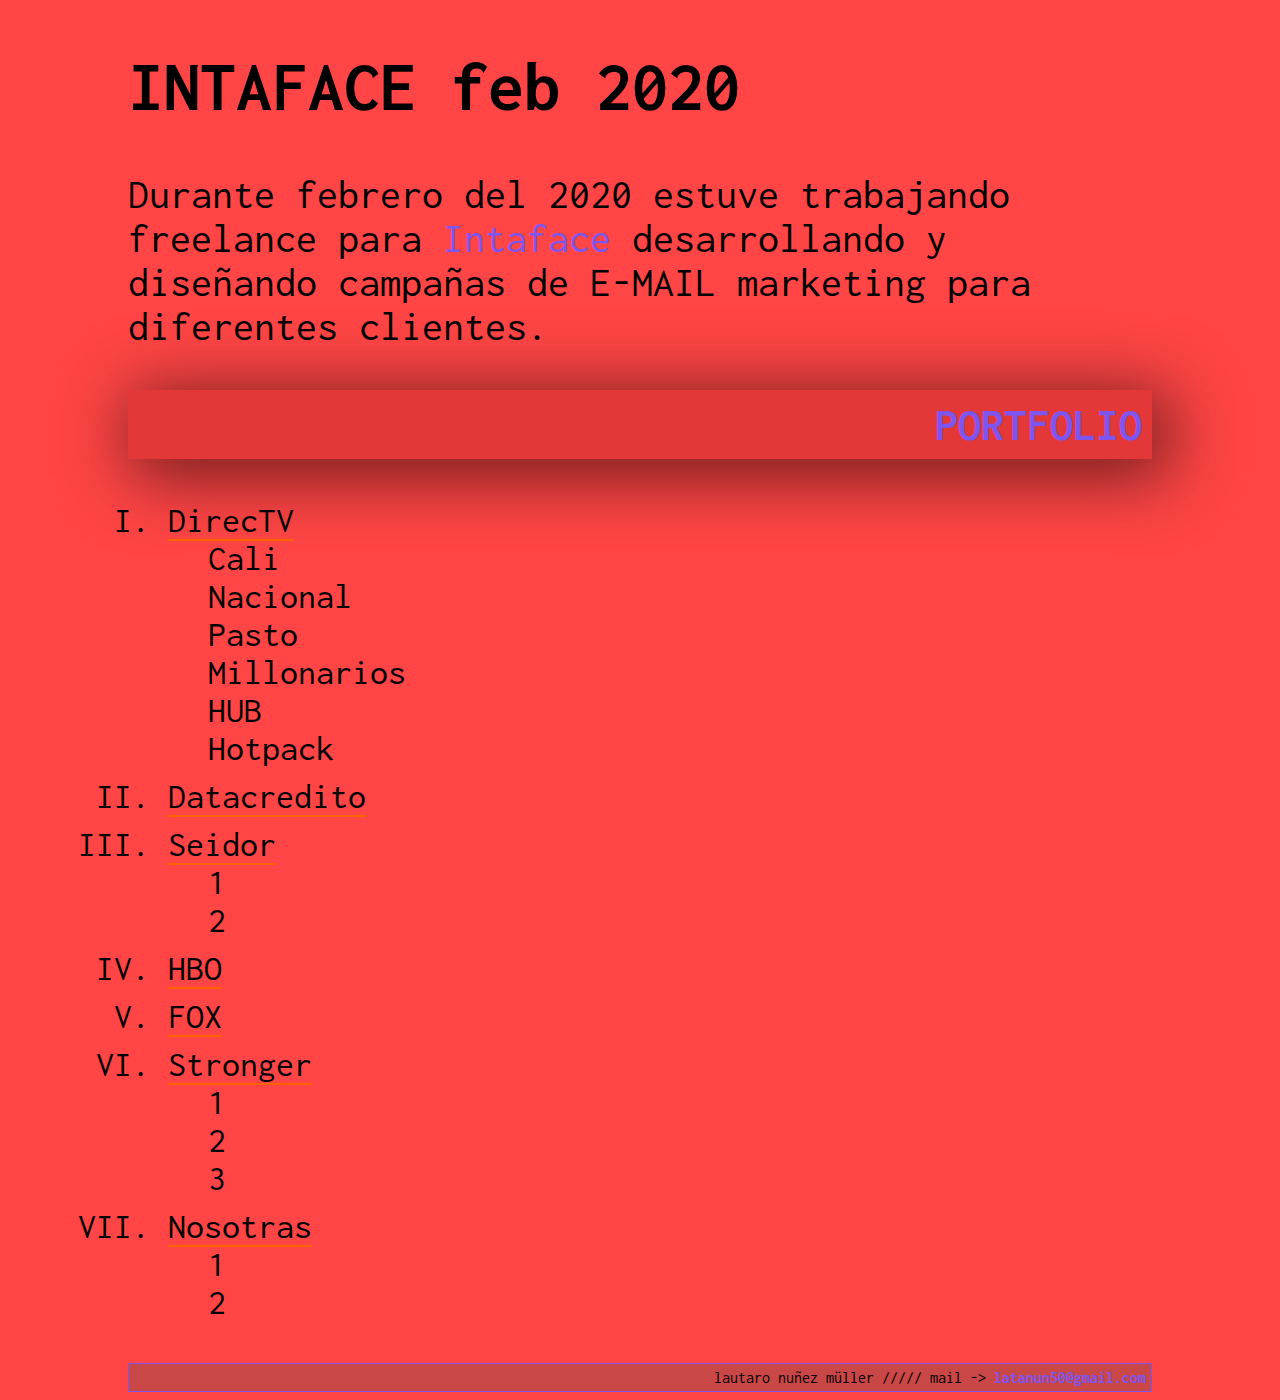
==== index.html @ 70eaff19 "INIT" ====
<!DOCTYPE html>
<html lang="es" dir="ltr">

<head>
  <meta charset="utf-8">
  <title>intaface portfolio - lnm</title>
  <link rel="stylesheet" href="styles.css">
</head>

<body>
  <h1>INTAFACE feb 2020</h1>
  <p class="descripcion">Durante febrero del 2020 estuve trabajando freelance para <a href="https://intaface.com/" class="intaface">Intaface</a> desarrollando y diseñando campañas de E-MAIL marketing para diferentes clientes.</p>
  <p class="portfolio">PORTFOLIO</p>
  <ul>
    <li class="tit-lis"><span>DirecTV</span>
      <ul class="swing-in-top-fwd">
        <li><a href="maquetas/cali/mail_directv_conmebol.html">Cali</a></li>
        <li><a href="maquetas/nacional/mail_directv_conmebol.html">Nacional</a></li>
        <li><a href="maquetas/pasto/mail_directv_conmebol.html">Pasto</a></li>
        <li><a href="maquetas/millonarios/mail_directv_conmebol.html">Millonarios</a></li>
        <li><a href="maquetas/hub/index.html">HUB</a></li>
        <li><a href="maquetas/hotpack/index.html">Hotpack</a></li>
      </ul>
    </li>
    <li class="tit-lis">
      <span><a href="maquetas/data_credito/index.html">Datacredito</a></span>
    </li>
    <li class="tit-lis"><span>Seidor</span>
      <ul class="swing-in-top-fwd">
        <li><a href="maquetas/seidor2/index.html">1</a></li>
        <li><a href="maquetas/agrobit/index.html">2</a></li>
      </ul>
    </li>
    <li class="tit-lis"><span><a href="maquetas/hbo04/index.html">HBO</a></span></li>
    <li class="tit-lis"><span><a href="maquetas/fox04/index.html">FOX</a></span></li>
    <li class="tit-lis"><span>Stronger</span>
      <ul class="swing-in-top-fwd">
        <li><a href="maquetas/stronger/index.html">1</a></li>
        <li><a href="maquetas/stronger2/index.html">2</a></li>
        <li><a href="maquetas/stronger3/index.html">3</a></li>
      </ul>
    </li>

    <li class="tit-lis"><span>Nosotras</span>
      <ul class="swing-in-top-fwd">
        <li><a href="maquetas/nosotras2/index.html">1</a></li>
        <li><a href="maquetas/news_nosotras_colombia/index.html">2</a></li>
      </ul>
    </li>
  </ul>
  <footer>lautaro nuñez müller ///// mail -> <a href="mailto:latanun50@gmail.com">latanun50@gmail.com</footer>


    <script src="script.js"></script>
</body>
</html>
---- styles.css ----
@import url('https://fonts.googleapis.com/css?family=Inconsolata:400,700&display=swap');

*{
  font-family: "Inconsolata", monospace;
}

body{
  background-color: rgb(255, 69, 69);
  margin: 8px 10%;
}

h1{
  font-size: 72px;
}

.descripcion{
  font-size: 42px;
}

.portfolio{
  font-size: 46px;
  font-weight: bolder;
  color: rgb(125, 85, 240);
  margin: 0;
  padding: 10px;
  background-color: rgba(120, 0, 0, 0.2);
  box-shadow: 10px 10px 69px 7px rgba(0,0,0,0.58);
  text-align: right;
}
ul{
  list-style-type: none;
  font-size: 42px;
}
a{
  text-decoration: none;
  color: black;
}
a:hover{
  text-decoration: overline;
  color: rgb(255, 99, 0);
}
li{
  font-size: 36px;
}
.tit-lis{
  list-style-type: upper-roman;
  margin-top: 10px;

}
.container{
  display: flex;
}
.tit-lis span{
  border-bottom: 2px rgb(255, 99, 0) solid;
}
footer{
  text-align: right;
  position: relative;
  background-color: rgba(77, 77, 77, 0.3);
  padding: 5px;
  border: 1px rgb(125, 85, 240) solid;
  border-radius: 1px;
}
footer > a {
  color: rgb(125, 85, 240);
  font-weight: bold;
}
.intaface{
  color: rgb(125, 85, 240);
}

/* ANIMATION */

/* ----------------------------------------------
 * Generated by Animista on 2020-2-18 0:9:38
 * Licensed under FreeBSD License.
 * See http://animista.net/license for more info.
 * w: http://animista.net, t: @cssanimista
 * ---------------------------------------------- */

/**
 * ----------------------------------------
 * animation swing-in-top-fwd
 * ----------------------------------------
 */

 .swing-in-top-fwd {
	-webkit-animation: swing-in-top-fwd 1s cubic-bezier(0.175, 0.885, 0.320, 1.275) both;
	        animation: swing-in-top-fwd 1s cubic-bezier(0.175, 0.885, 0.320, 1.275) both;
}
@-webkit-keyframes swing-in-top-fwd {
  0% {
    -webkit-transform: rotateX(-100deg);
            transform: rotateX(-100deg);
    -webkit-transform-origin: top;
            transform-origin: top;
    opacity: 0;
  }
  100% {
    -webkit-transform: rotateX(0deg);
            transform: rotateX(0deg);
    -webkit-transform-origin: top;
            transform-origin: top;
    opacity: 1;
  }
}
@keyframes swing-in-top-fwd {
  0% {
    -webkit-transform: rotateX(-100deg);
            transform: rotateX(-100deg);
    -webkit-transform-origin: top;
            transform-origin: top;
    opacity: 0;
  }
  100% {
    -webkit-transform: rotateX(0deg);
            transform: rotateX(0deg);
    -webkit-transform-origin: top;
            transform-origin: top;
    opacity: 1;
  }
}
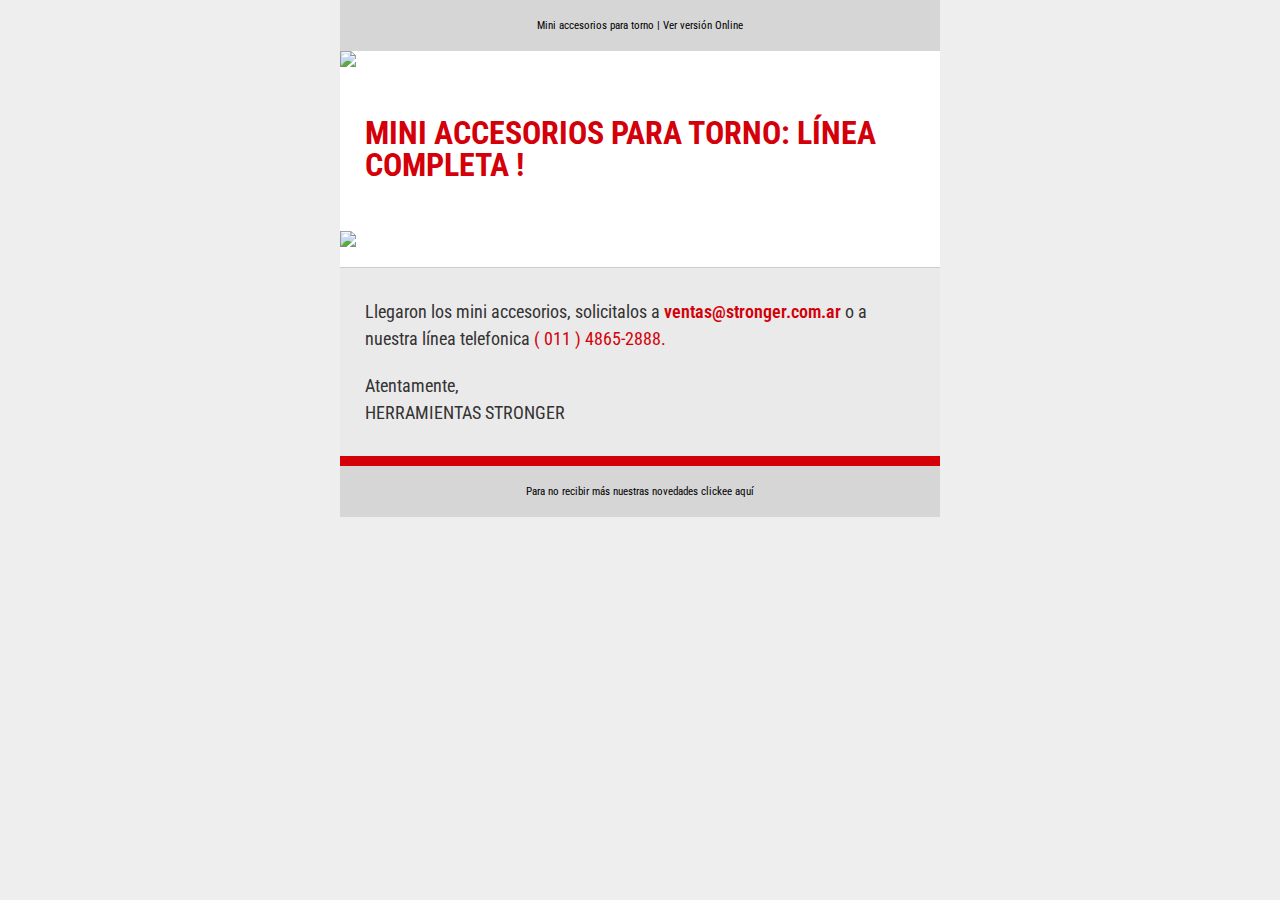
==== commit e8dae7c9: "Add files via upload" ====
--- a/index.html
+++ b/index.html
@@ -1,56 +1,443 @@
-<!DOCTYPE html>
-<html lang="es" dir="ltr">
-
-<head>
-  <meta charset="utf-8">
-  <title>intaface portfolio - lnm</title>
-  <link rel="stylesheet" href="styles.css">
-</head>
-
-<body>
-  <h1>INTAFACE feb 2020</h1>
-  <p class="descripcion">Durante febrero del 2020 estuve trabajando freelance para <a href="https://intaface.com/" class="intaface">Intaface</a> desarrollando y diseñando campañas de E-MAIL marketing para diferentes clientes.</p>
-  <p class="portfolio">PORTFOLIO</p>
-  <ul>
-    <li class="tit-lis"><span>DirecTV</span>
-      <ul class="swing-in-top-fwd">
-        <li><a href="maquetas/cali/mail_directv_conmebol.html">Cali</a></li>
-        <li><a href="maquetas/nacional/mail_directv_conmebol.html">Nacional</a></li>
-        <li><a href="maquetas/pasto/mail_directv_conmebol.html">Pasto</a></li>
-        <li><a href="maquetas/millonarios/mail_directv_conmebol.html">Millonarios</a></li>
-        <li><a href="maquetas/hub/index.html">HUB</a></li>
-        <li><a href="maquetas/hotpack/index.html">Hotpack</a></li>
-      </ul>
-    </li>
-    <li class="tit-lis">
-      <span><a href="maquetas/data_credito/index.html">Datacredito</a></span>
-    </li>
-    <li class="tit-lis"><span>Seidor</span>
-      <ul class="swing-in-top-fwd">
-        <li><a href="maquetas/seidor2/index.html">1</a></li>
-        <li><a href="maquetas/agrobit/index.html">2</a></li>
-      </ul>
-    </li>
-    <li class="tit-lis"><span><a href="maquetas/hbo04/index.html">HBO</a></span></li>
-    <li class="tit-lis"><span><a href="maquetas/fox04/index.html">FOX</a></span></li>
-    <li class="tit-lis"><span>Stronger</span>
-      <ul class="swing-in-top-fwd">
-        <li><a href="maquetas/stronger/index.html">1</a></li>
-        <li><a href="maquetas/stronger2/index.html">2</a></li>
-        <li><a href="maquetas/stronger3/index.html">3</a></li>
-      </ul>
-    </li>
-
-    <li class="tit-lis"><span>Nosotras</span>
-      <ul class="swing-in-top-fwd">
-        <li><a href="maquetas/nosotras2/index.html">1</a></li>
-        <li><a href="maquetas/news_nosotras_colombia/index.html">2</a></li>
-      </ul>
-    </li>
-  </ul>
-  <footer>lautaro nuñez müller ///// mail -> <a href="mailto:latanun50@gmail.com">latanun50@gmail.com</footer>
-
-
-    <script src="script.js"></script>
-</body>
-</html>
+
+    <!doctype html>
+    <html xmlns="http://www.w3.org/1999/xhtml" xmlns:v="urn:schemas-microsoft-com:vml" xmlns:o="urn:schemas-microsoft-com:office:office">
+      <head>
+        <title>
+          
+        </title>
+        <!--[if !mso]><!-- -->
+        <meta http-equiv="X-UA-Compatible" content="IE=edge">
+        <!--<![endif]-->
+        <meta http-equiv="Content-Type" content="text/html; charset=UTF-8">
+        <meta name="viewport" content="width=device-width, initial-scale=1">
+        <style type="text/css">
+          #outlook a { padding:0; }
+          body { margin:0;padding:0;-webkit-text-size-adjust:100%;-ms-text-size-adjust:100%; }
+          table, td { border-collapse:collapse;mso-table-lspace:0pt;mso-table-rspace:0pt; }
+          img { border:0;height:auto;line-height:100%; outline:none;text-decoration:none;-ms-interpolation-mode:bicubic; }
+          p { display:block;margin:13px 0; }
+        </style>
+        <!--[if mso]>
+        <xml>
+        <o:OfficeDocumentSettings>
+          <o:AllowPNG/>
+          <o:PixelsPerInch>96</o:PixelsPerInch>
+        </o:OfficeDocumentSettings>
+        </xml>
+        <![endif]-->
+        <!--[if lte mso 11]>
+        <style type="text/css">
+          .outlook-group-fix { width:100% !important; }
+        </style>
+        <![endif]-->
+        
+      <!--[if !mso]><!-->
+        <link href="https://fonts.googleapis.com/css?family=Roboto:300,400,500,700" rel="stylesheet" type="text/css">
+<link href="https://fonts.googleapis.com/css?family=Roboto+Condensed:400,700&display=swap" rel="stylesheet" type="text/css">
+        <style type="text/css">
+          @import url(https://fonts.googleapis.com/css?family=Roboto:300,400,500,700);
+@import url(https://fonts.googleapis.com/css?family=Roboto+Condensed:400,700&display=swap);
+        </style>
+      <!--<![endif]-->
+
+    
+        
+    <style type="text/css">
+      @media only screen and (min-width:480px) {
+        .mj-column-per-100 { width:100% !important; max-width: 100%; }
+      }
+    </style>
+    
+  
+        <style type="text/css">
+        
+        
+
+    @media only screen and (max-width:480px) {
+      table.full-width-mobile { width: 100% !important; }
+      td.full-width-mobile { width: auto !important; }
+    }
+  
+        </style>
+        
+        
+      </head>
+      <body style="background-color:#eeeeee;">
+        
+        
+      <div style="background-color:#eeeeee;">
+        
+      
+      <!--[if mso | IE]>
+      <table
+         align="center" border="0" cellpadding="0" cellspacing="0" class="" style="width:600px;" width="600"
+      >
+        <tr>
+          <td style="line-height:0px;font-size:0px;mso-line-height-rule:exactly;">
+      <![endif]-->
+    
+      
+      <div style="background:#d6d6d6;background-color:#d6d6d6;margin:0px auto;max-width:600px;">
+        
+        <table align="center" border="0" cellpadding="0" cellspacing="0" role="presentation" style="background:#d6d6d6;background-color:#d6d6d6;width:100%;">
+          <tbody>
+            <tr>
+              <td style="direction:ltr;font-size:0px;padding:20px 0;text-align:center;">
+                <!--[if mso | IE]>
+                  <table role="presentation" border="0" cellpadding="0" cellspacing="0">
+                
+        <tr>
+      
+            <td
+               align="center" class="" style=""
+            >
+          <![endif]-->
+            
+      <div style="font-family:'Roboto Condensed', sans-serif !important;font-size:11px;font-weight:400;line-height:1;text-align:center;color:black;"><a href="http://www.stronger.com.ar/" target="_blank" style="color: #000000;text-decoration: none;">Mini accesorios para torno</a> |
+        <webversion>Ver versión Online</webversion></div>
+    
+          <!--[if mso | IE]>
+            </td>
+          
+        </tr>
+      
+                  </table>
+                <![endif]-->
+              </td>
+            </tr>
+          </tbody>
+        </table>
+        
+      </div>
+    
+      
+      <!--[if mso | IE]>
+          </td>
+        </tr>
+      </table>
+      
+      <table
+         align="center" border="0" cellpadding="0" cellspacing="0" class="" style="width:600px;" width="600"
+      >
+        <tr>
+          <td style="line-height:0px;font-size:0px;mso-line-height-rule:exactly;">
+      <![endif]-->
+    
+      
+      <div style="background:#ffffff;background-color:#ffffff;margin:0px auto;max-width:600px;">
+        
+        <table align="center" border="0" cellpadding="0" cellspacing="0" role="presentation" style="background:#ffffff;background-color:#ffffff;width:100%;">
+          <tbody>
+            <tr>
+              <td style="direction:ltr;font-size:0px;padding:20px 0;padding-top:0;text-align:center;">
+                <!--[if mso | IE]>
+                  <table role="presentation" border="0" cellpadding="0" cellspacing="0">
+                
+        <tr>
+      
+            <td
+               class="" style="vertical-align:top;width:600px;"
+            >
+          <![endif]-->
+            
+      <div class="mj-column-per-100 outlook-group-fix" style="font-size:0px;text-align:left;direction:ltr;display:inline-block;vertical-align:top;width:100%;">
+        
+      <table border="0" cellpadding="0" cellspacing="0" role="presentation" style="vertical-align:top;" width="100%">
+        
+            <tr>
+              <td align="center" style="font-size:0px;padding:0;word-break:break-word;">
+                
+      <table border="0" cellpadding="0" cellspacing="0" role="presentation" style="border-collapse:collapse;border-spacing:0px;">
+        <tbody>
+          <tr>
+            <td style="width:600px;">
+              
+        <a href="http://www.stronger.com.ar/" target="_blank">
+          
+      <img height="auto" src="img/header.jpg" style="border:0;display:block;outline:none;text-decoration:none;height:auto;width:100%;font-size:13px;" width="600">
+    
+        </a>
+      
+            </td>
+          </tr>
+        </tbody>
+      </table>
+    
+              </td>
+            </tr>
+          
+      </table>
+    
+      </div>
+    
+          <!--[if mso | IE]>
+            </td>
+          
+        </tr>
+      
+                  </table>
+                <![endif]-->
+              </td>
+            </tr>
+          </tbody>
+        </table>
+        
+      </div>
+    
+      
+      <!--[if mso | IE]>
+          </td>
+        </tr>
+      </table>
+      
+      <table
+         align="center" border="0" cellpadding="0" cellspacing="0" class="" style="width:600px;" width="600"
+      >
+        <tr>
+          <td style="line-height:0px;font-size:0px;mso-line-height-rule:exactly;">
+      <![endif]-->
+    
+      
+      <div style="background:#ffffff;background-color:#ffffff;margin:0px auto;max-width:600px;">
+        
+        <table align="center" border="0" cellpadding="0" cellspacing="0" role="presentation" style="background:#ffffff;background-color:#ffffff;width:100%;">
+          <tbody>
+            <tr>
+              <td style="direction:ltr;font-size:0px;padding:20px 0;text-align:center;">
+                <!--[if mso | IE]>
+                  <table role="presentation" border="0" cellpadding="0" cellspacing="0">
+                
+        <tr>
+      
+            <td
+               class="" style="vertical-align:top;width:600px;"
+            >
+          <![endif]-->
+            
+      <div class="mj-column-per-100 outlook-group-fix" style="font-size:0px;text-align:left;direction:ltr;display:inline-block;vertical-align:top;width:100%;">
+        
+      <table border="0" cellpadding="0" cellspacing="0" role="presentation" style="vertical-align:top;" width="100%">
+        
+            <tr>
+              <td align="left" style="font-size:0px;padding:10px 25px;word-break:break-word;">
+                
+      <div style="font-family:'Roboto Condensed', sans-serif !important;font-size:32px;font-weight:700;line-height:1;text-align:left;color:#d30009;">MINI ACCESORIOS PARA TORNO: LÍNEA COMPLETA !</div>
+    
+              </td>
+            </tr>
+          
+      </table>
+    
+      </div>
+    
+          <!--[if mso | IE]>
+            </td>
+          
+        </tr>
+      
+                  </table>
+                <![endif]-->
+              </td>
+            </tr>
+          </tbody>
+        </table>
+        
+      </div>
+    
+      
+      <!--[if mso | IE]>
+          </td>
+        </tr>
+      </table>
+      
+      <table
+         align="center" border="0" cellpadding="0" cellspacing="0" class="" style="width:600px;" width="600"
+      >
+        <tr>
+          <td style="line-height:0px;font-size:0px;mso-line-height-rule:exactly;">
+      <![endif]-->
+    
+      
+      <div style="background:#ffffff;background-color:#ffffff;margin:0px auto;max-width:600px;">
+        
+        <table align="center" border="0" cellpadding="0" cellspacing="0" role="presentation" style="background:#ffffff;background-color:#ffffff;width:100%;">
+          <tbody>
+            <tr>
+              <td style="direction:ltr;font-size:0px;padding:20px 0;text-align:center;">
+                <!--[if mso | IE]>
+                  <table role="presentation" border="0" cellpadding="0" cellspacing="0">
+                
+        <tr>
+      
+            <td
+               class="" style="vertical-align:top;width:600px;"
+            >
+          <![endif]-->
+            
+      <div class="mj-column-per-100 outlook-group-fix" style="font-size:0px;text-align:left;direction:ltr;display:inline-block;vertical-align:top;width:100%;">
+        
+      <table border="0" cellpadding="0" cellspacing="0" role="presentation" style="vertical-align:top;" width="100%">
+        
+            <tr>
+              <td align="center" style="font-size:0px;padding:0;word-break:break-word;">
+                
+      <table border="0" cellpadding="0" cellspacing="0" role="presentation" style="border-collapse:collapse;border-spacing:0px;">
+        <tbody>
+          <tr>
+            <td style="width:600px;">
+              
+      <img height="auto" src="img/mini-accesorios.jpg" style="border:0;display:block;outline:none;text-decoration:none;height:auto;width:100%;font-size:13px;" width="600">
+    
+            </td>
+          </tr>
+        </tbody>
+      </table>
+    
+              </td>
+            </tr>
+          
+      </table>
+    
+      </div>
+    
+          <!--[if mso | IE]>
+            </td>
+          
+        </tr>
+      
+                  </table>
+                <![endif]-->
+              </td>
+            </tr>
+          </tbody>
+        </table>
+        
+      </div>
+    
+      
+      <!--[if mso | IE]>
+          </td>
+        </tr>
+      </table>
+      
+      <table
+         align="center" border="0" cellpadding="0" cellspacing="0" class="" style="width:600px;" width="600"
+      >
+        <tr>
+          <td style="line-height:0px;font-size:0px;mso-line-height-rule:exactly;">
+      <![endif]-->
+    
+      
+      <div style="background:#eaeaea;background-color:#eaeaea;margin:0px auto;max-width:600px;">
+        
+        <table align="center" border="0" cellpadding="0" cellspacing="0" role="presentation" style="background:#eaeaea;background-color:#eaeaea;width:100%;">
+          <tbody>
+            <tr>
+              <td style="border-bottom:10px solid #d30009;border-top:1px solid #ccc;direction:ltr;font-size:0px;padding:20px 0;text-align:center;">
+                <!--[if mso | IE]>
+                  <table role="presentation" border="0" cellpadding="0" cellspacing="0">
+                
+        <tr>
+      
+            <td
+               class="" style="vertical-align:top;width:600px;"
+            >
+          <![endif]-->
+            
+      <div class="mj-column-per-100 outlook-group-fix" style="font-size:0px;text-align:left;direction:ltr;display:inline-block;vertical-align:top;width:100%;">
+        
+      <table border="0" cellpadding="0" cellspacing="0" role="presentation" style="vertical-align:top;" width="100%">
+        
+            <tr>
+              <td align="left" style="font-size:0px;padding:10px 25px;word-break:break-word;">
+                
+      <div style="font-family:'Roboto Condensed', sans-serif !important;font-size:18px;line-height:1.5;text-align:left;color:#333333;">Llegaron los mini accesorios, solicitalos a <a href="mailto:ventas@stronger.com.ar" class="link-nostyle" style="color: inherit; text-decoration: none;"><span style="color: #d30009; font-weight: 600;">ventas@stronger.com.ar</span></a> o a nuestra línea telefonica <span style="color: #d30009;">( 011 ) 4865-2888.</span></div>
+    
+              </td>
+            </tr>
+          
+            <tr>
+              <td align="left" style="font-size:0px;padding:10px 25px;word-break:break-word;">
+                
+      <div style="font-family:'Roboto Condensed', sans-serif !important;font-size:18px;line-height:1.5;text-align:left;color:#333333;">Atentamente,<br> HERRAMIENTAS STRONGER</div>
+    
+              </td>
+            </tr>
+          
+      </table>
+    
+      </div>
+    
+          <!--[if mso | IE]>
+            </td>
+          
+        </tr>
+      
+                  </table>
+                <![endif]-->
+              </td>
+            </tr>
+          </tbody>
+        </table>
+        
+      </div>
+    
+      
+      <!--[if mso | IE]>
+          </td>
+        </tr>
+      </table>
+      
+      <table
+         align="center" border="0" cellpadding="0" cellspacing="0" class="" style="width:600px;" width="600"
+      >
+        <tr>
+          <td style="line-height:0px;font-size:0px;mso-line-height-rule:exactly;">
+      <![endif]-->
+    
+      
+      <div style="background:#d6d6d6;background-color:#d6d6d6;margin:0px auto;max-width:600px;">
+        
+        <table align="center" border="0" cellpadding="0" cellspacing="0" role="presentation" style="background:#d6d6d6;background-color:#d6d6d6;width:100%;">
+          <tbody>
+            <tr>
+              <td style="direction:ltr;font-size:0px;padding:20px 0;text-align:center;">
+                <!--[if mso | IE]>
+                  <table role="presentation" border="0" cellpadding="0" cellspacing="0">
+                
+        <tr>
+      
+            <td
+               align="center" class="" style=""
+            >
+          <![endif]-->
+            
+      <div style="font-family:'Roboto Condensed', sans-serif !important;font-size:11px;font-weight:400;line-height:1;text-align:center;color:black;"><unsubscribe>Para no recibir más nuestras novedades clickee aquí</unsubscribe></div>
+    
+          <!--[if mso | IE]>
+            </td>
+          
+        </tr>
+      
+                  </table>
+                <![endif]-->
+              </td>
+            </tr>
+          </tbody>
+        </table>
+        
+      </div>
+    
+      
+      <!--[if mso | IE]>
+          </td>
+        </tr>
+      </table>
+      <![endif]-->
+    
+    
+      </div>
+    
+      </body>
+    </html>
+  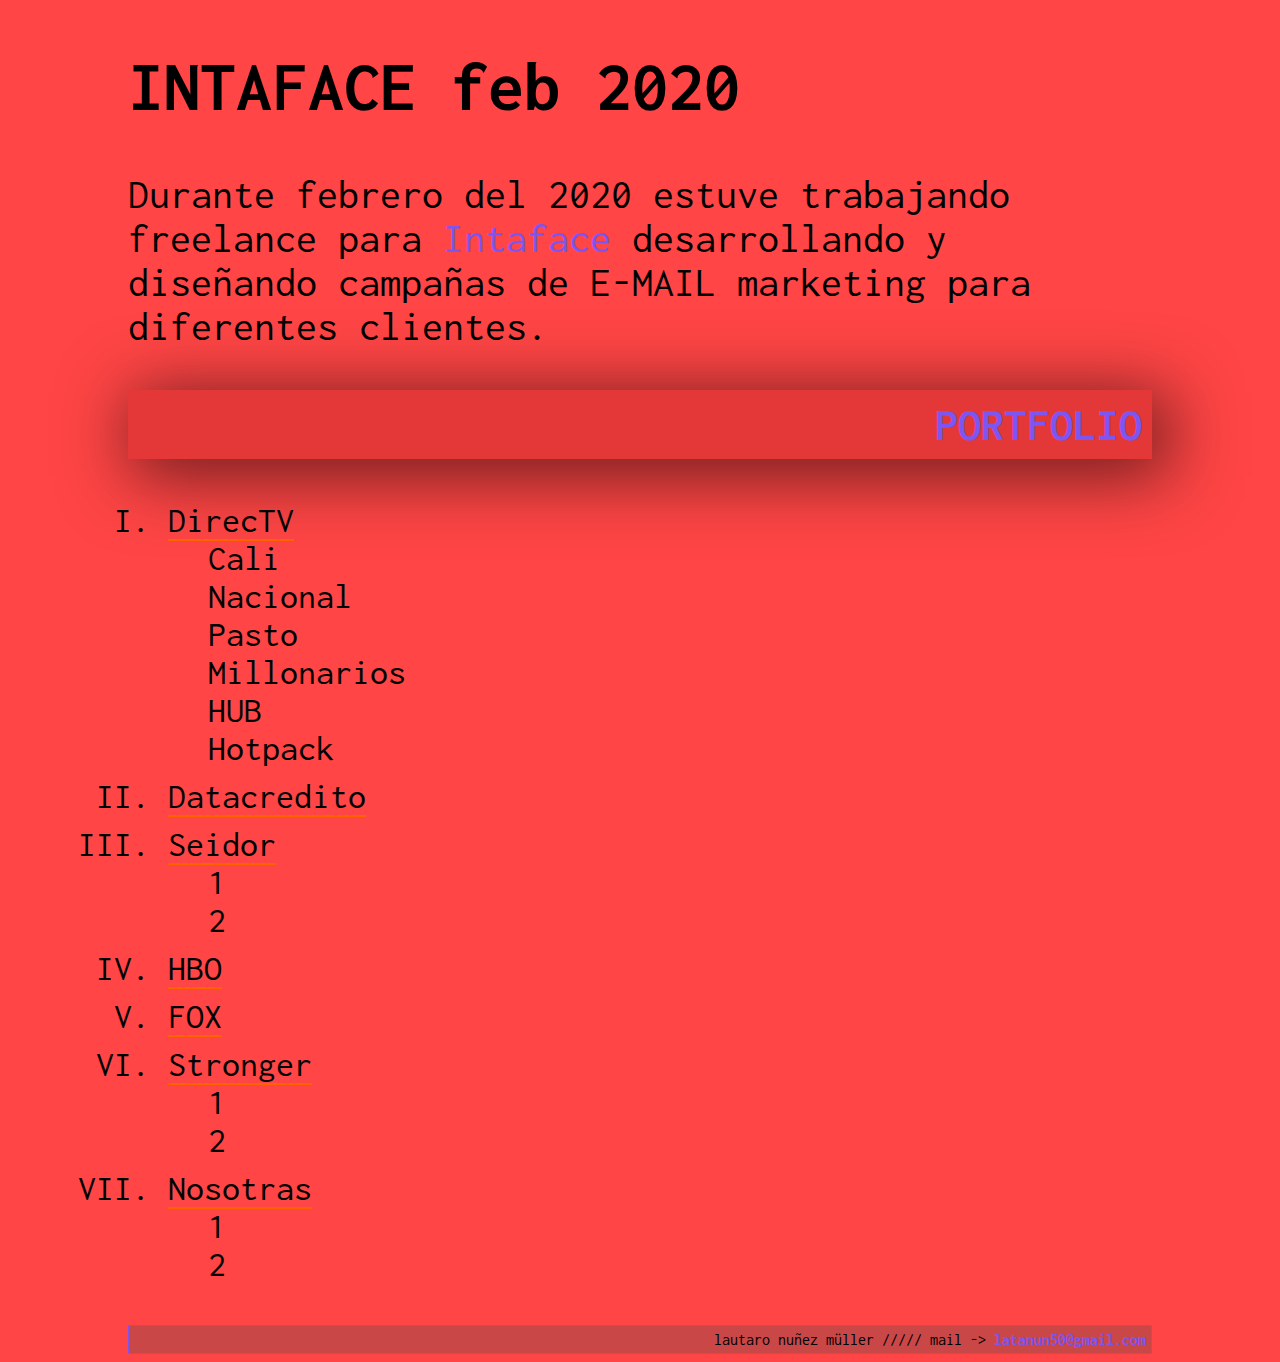
==== commit 91deeb10: "Add files via upload" ====
--- a/index.html
+++ b/index.html
@@ -1,443 +1,55 @@
-
-    <!doctype html>
-    <html xmlns="http://www.w3.org/1999/xhtml" xmlns:v="urn:schemas-microsoft-com:vml" xmlns:o="urn:schemas-microsoft-com:office:office">
-      <head>
-        <title>
-          
-        </title>
-        <!--[if !mso]><!-- -->
-        <meta http-equiv="X-UA-Compatible" content="IE=edge">
-        <!--<![endif]-->
-        <meta http-equiv="Content-Type" content="text/html; charset=UTF-8">
-        <meta name="viewport" content="width=device-width, initial-scale=1">
-        <style type="text/css">
-          #outlook a { padding:0; }
-          body { margin:0;padding:0;-webkit-text-size-adjust:100%;-ms-text-size-adjust:100%; }
-          table, td { border-collapse:collapse;mso-table-lspace:0pt;mso-table-rspace:0pt; }
-          img { border:0;height:auto;line-height:100%; outline:none;text-decoration:none;-ms-interpolation-mode:bicubic; }
-          p { display:block;margin:13px 0; }
-        </style>
-        <!--[if mso]>
-        <xml>
-        <o:OfficeDocumentSettings>
-          <o:AllowPNG/>
-          <o:PixelsPerInch>96</o:PixelsPerInch>
-        </o:OfficeDocumentSettings>
-        </xml>
-        <![endif]-->
-        <!--[if lte mso 11]>
-        <style type="text/css">
-          .outlook-group-fix { width:100% !important; }
-        </style>
-        <![endif]-->
-        
-      <!--[if !mso]><!-->
-        <link href="https://fonts.googleapis.com/css?family=Roboto:300,400,500,700" rel="stylesheet" type="text/css">
-<link href="https://fonts.googleapis.com/css?family=Roboto+Condensed:400,700&display=swap" rel="stylesheet" type="text/css">
-        <style type="text/css">
-          @import url(https://fonts.googleapis.com/css?family=Roboto:300,400,500,700);
-@import url(https://fonts.googleapis.com/css?family=Roboto+Condensed:400,700&display=swap);
-        </style>
-      <!--<![endif]-->
-
-    
-        
-    <style type="text/css">
-      @media only screen and (min-width:480px) {
-        .mj-column-per-100 { width:100% !important; max-width: 100%; }
-      }
-    </style>
-    
-  
-        <style type="text/css">
-        
-        
-
-    @media only screen and (max-width:480px) {
-      table.full-width-mobile { width: 100% !important; }
-      td.full-width-mobile { width: auto !important; }
-    }
-  
-        </style>
-        
-        
-      </head>
-      <body style="background-color:#eeeeee;">
-        
-        
-      <div style="background-color:#eeeeee;">
-        
-      
-      <!--[if mso | IE]>
-      <table
-         align="center" border="0" cellpadding="0" cellspacing="0" class="" style="width:600px;" width="600"
-      >
-        <tr>
-          <td style="line-height:0px;font-size:0px;mso-line-height-rule:exactly;">
-      <![endif]-->
-    
-      
-      <div style="background:#d6d6d6;background-color:#d6d6d6;margin:0px auto;max-width:600px;">
-        
-        <table align="center" border="0" cellpadding="0" cellspacing="0" role="presentation" style="background:#d6d6d6;background-color:#d6d6d6;width:100%;">
-          <tbody>
-            <tr>
-              <td style="direction:ltr;font-size:0px;padding:20px 0;text-align:center;">
-                <!--[if mso | IE]>
-                  <table role="presentation" border="0" cellpadding="0" cellspacing="0">
-                
-        <tr>
-      
-            <td
-               align="center" class="" style=""
-            >
-          <![endif]-->
-            
-      <div style="font-family:'Roboto Condensed', sans-serif !important;font-size:11px;font-weight:400;line-height:1;text-align:center;color:black;"><a href="http://www.stronger.com.ar/" target="_blank" style="color: #000000;text-decoration: none;">Mini accesorios para torno</a> |
-        <webversion>Ver versión Online</webversion></div>
-    
-          <!--[if mso | IE]>
-            </td>
-          
-        </tr>
-      
-                  </table>
-                <![endif]-->
-              </td>
-            </tr>
-          </tbody>
-        </table>
-        
-      </div>
-    
-      
-      <!--[if mso | IE]>
-          </td>
-        </tr>
-      </table>
-      
-      <table
-         align="center" border="0" cellpadding="0" cellspacing="0" class="" style="width:600px;" width="600"
-      >
-        <tr>
-          <td style="line-height:0px;font-size:0px;mso-line-height-rule:exactly;">
-      <![endif]-->
-    
-      
-      <div style="background:#ffffff;background-color:#ffffff;margin:0px auto;max-width:600px;">
-        
-        <table align="center" border="0" cellpadding="0" cellspacing="0" role="presentation" style="background:#ffffff;background-color:#ffffff;width:100%;">
-          <tbody>
-            <tr>
-              <td style="direction:ltr;font-size:0px;padding:20px 0;padding-top:0;text-align:center;">
-                <!--[if mso | IE]>
-                  <table role="presentation" border="0" cellpadding="0" cellspacing="0">
-                
-        <tr>
-      
-            <td
-               class="" style="vertical-align:top;width:600px;"
-            >
-          <![endif]-->
-            
-      <div class="mj-column-per-100 outlook-group-fix" style="font-size:0px;text-align:left;direction:ltr;display:inline-block;vertical-align:top;width:100%;">
-        
-      <table border="0" cellpadding="0" cellspacing="0" role="presentation" style="vertical-align:top;" width="100%">
-        
-            <tr>
-              <td align="center" style="font-size:0px;padding:0;word-break:break-word;">
-                
-      <table border="0" cellpadding="0" cellspacing="0" role="presentation" style="border-collapse:collapse;border-spacing:0px;">
-        <tbody>
-          <tr>
-            <td style="width:600px;">
-              
-        <a href="http://www.stronger.com.ar/" target="_blank">
-          
-      <img height="auto" src="img/header.jpg" style="border:0;display:block;outline:none;text-decoration:none;height:auto;width:100%;font-size:13px;" width="600">
-    
-        </a>
-      
-            </td>
-          </tr>
-        </tbody>
-      </table>
-    
-              </td>
-            </tr>
-          
-      </table>
-    
-      </div>
-    
-          <!--[if mso | IE]>
-            </td>
-          
-        </tr>
-      
-                  </table>
-                <![endif]-->
-              </td>
-            </tr>
-          </tbody>
-        </table>
-        
-      </div>
-    
-      
-      <!--[if mso | IE]>
-          </td>
-        </tr>
-      </table>
-      
-      <table
-         align="center" border="0" cellpadding="0" cellspacing="0" class="" style="width:600px;" width="600"
-      >
-        <tr>
-          <td style="line-height:0px;font-size:0px;mso-line-height-rule:exactly;">
-      <![endif]-->
-    
-      
-      <div style="background:#ffffff;background-color:#ffffff;margin:0px auto;max-width:600px;">
-        
-        <table align="center" border="0" cellpadding="0" cellspacing="0" role="presentation" style="background:#ffffff;background-color:#ffffff;width:100%;">
-          <tbody>
-            <tr>
-              <td style="direction:ltr;font-size:0px;padding:20px 0;text-align:center;">
-                <!--[if mso | IE]>
-                  <table role="presentation" border="0" cellpadding="0" cellspacing="0">
-                
-        <tr>
-      
-            <td
-               class="" style="vertical-align:top;width:600px;"
-            >
-          <![endif]-->
-            
-      <div class="mj-column-per-100 outlook-group-fix" style="font-size:0px;text-align:left;direction:ltr;display:inline-block;vertical-align:top;width:100%;">
-        
-      <table border="0" cellpadding="0" cellspacing="0" role="presentation" style="vertical-align:top;" width="100%">
-        
-            <tr>
-              <td align="left" style="font-size:0px;padding:10px 25px;word-break:break-word;">
-                
-      <div style="font-family:'Roboto Condensed', sans-serif !important;font-size:32px;font-weight:700;line-height:1;text-align:left;color:#d30009;">MINI ACCESORIOS PARA TORNO: LÍNEA COMPLETA !</div>
-    
-              </td>
-            </tr>
-          
-      </table>
-    
-      </div>
-    
-          <!--[if mso | IE]>
-            </td>
-          
-        </tr>
-      
-                  </table>
-                <![endif]-->
-              </td>
-            </tr>
-          </tbody>
-        </table>
-        
-      </div>
-    
-      
-      <!--[if mso | IE]>
-          </td>
-        </tr>
-      </table>
-      
-      <table
-         align="center" border="0" cellpadding="0" cellspacing="0" class="" style="width:600px;" width="600"
-      >
-        <tr>
-          <td style="line-height:0px;font-size:0px;mso-line-height-rule:exactly;">
-      <![endif]-->
-    
-      
-      <div style="background:#ffffff;background-color:#ffffff;margin:0px auto;max-width:600px;">
-        
-        <table align="center" border="0" cellpadding="0" cellspacing="0" role="presentation" style="background:#ffffff;background-color:#ffffff;width:100%;">
-          <tbody>
-            <tr>
-              <td style="direction:ltr;font-size:0px;padding:20px 0;text-align:center;">
-                <!--[if mso | IE]>
-                  <table role="presentation" border="0" cellpadding="0" cellspacing="0">
-                
-        <tr>
-      
-            <td
-               class="" style="vertical-align:top;width:600px;"
-            >
-          <![endif]-->
-            
-      <div class="mj-column-per-100 outlook-group-fix" style="font-size:0px;text-align:left;direction:ltr;display:inline-block;vertical-align:top;width:100%;">
-        
-      <table border="0" cellpadding="0" cellspacing="0" role="presentation" style="vertical-align:top;" width="100%">
-        
-            <tr>
-              <td align="center" style="font-size:0px;padding:0;word-break:break-word;">
-                
-      <table border="0" cellpadding="0" cellspacing="0" role="presentation" style="border-collapse:collapse;border-spacing:0px;">
-        <tbody>
-          <tr>
-            <td style="width:600px;">
-              
-      <img height="auto" src="img/mini-accesorios.jpg" style="border:0;display:block;outline:none;text-decoration:none;height:auto;width:100%;font-size:13px;" width="600">
-    
-            </td>
-          </tr>
-        </tbody>
-      </table>
-    
-              </td>
-            </tr>
-          
-      </table>
-    
-      </div>
-    
-          <!--[if mso | IE]>
-            </td>
-          
-        </tr>
-      
-                  </table>
-                <![endif]-->
-              </td>
-            </tr>
-          </tbody>
-        </table>
-        
-      </div>
-    
-      
-      <!--[if mso | IE]>
-          </td>
-        </tr>
-      </table>
-      
-      <table
-         align="center" border="0" cellpadding="0" cellspacing="0" class="" style="width:600px;" width="600"
-      >
-        <tr>
-          <td style="line-height:0px;font-size:0px;mso-line-height-rule:exactly;">
-      <![endif]-->
-    
-      
-      <div style="background:#eaeaea;background-color:#eaeaea;margin:0px auto;max-width:600px;">
-        
-        <table align="center" border="0" cellpadding="0" cellspacing="0" role="presentation" style="background:#eaeaea;background-color:#eaeaea;width:100%;">
-          <tbody>
-            <tr>
-              <td style="border-bottom:10px solid #d30009;border-top:1px solid #ccc;direction:ltr;font-size:0px;padding:20px 0;text-align:center;">
-                <!--[if mso | IE]>
-                  <table role="presentation" border="0" cellpadding="0" cellspacing="0">
-                
-        <tr>
-      
-            <td
-               class="" style="vertical-align:top;width:600px;"
-            >
-          <![endif]-->
-            
-      <div class="mj-column-per-100 outlook-group-fix" style="font-size:0px;text-align:left;direction:ltr;display:inline-block;vertical-align:top;width:100%;">
-        
-      <table border="0" cellpadding="0" cellspacing="0" role="presentation" style="vertical-align:top;" width="100%">
-        
-            <tr>
-              <td align="left" style="font-size:0px;padding:10px 25px;word-break:break-word;">
-                
-      <div style="font-family:'Roboto Condensed', sans-serif !important;font-size:18px;line-height:1.5;text-align:left;color:#333333;">Llegaron los mini accesorios, solicitalos a <a href="mailto:ventas@stronger.com.ar" class="link-nostyle" style="color: inherit; text-decoration: none;"><span style="color: #d30009; font-weight: 600;">ventas@stronger.com.ar</span></a> o a nuestra línea telefonica <span style="color: #d30009;">( 011 ) 4865-2888.</span></div>
-    
-              </td>
-            </tr>
-          
-            <tr>
-              <td align="left" style="font-size:0px;padding:10px 25px;word-break:break-word;">
-                
-      <div style="font-family:'Roboto Condensed', sans-serif !important;font-size:18px;line-height:1.5;text-align:left;color:#333333;">Atentamente,<br> HERRAMIENTAS STRONGER</div>
-    
-              </td>
-            </tr>
-          
-      </table>
-    
-      </div>
-    
-          <!--[if mso | IE]>
-            </td>
-          
-        </tr>
-      
-                  </table>
-                <![endif]-->
-              </td>
-            </tr>
-          </tbody>
-        </table>
-        
-      </div>
-    
-      
-      <!--[if mso | IE]>
-          </td>
-        </tr>
-      </table>
-      
-      <table
-         align="center" border="0" cellpadding="0" cellspacing="0" class="" style="width:600px;" width="600"
-      >
-        <tr>
-          <td style="line-height:0px;font-size:0px;mso-line-height-rule:exactly;">
-      <![endif]-->
-    
-      
-      <div style="background:#d6d6d6;background-color:#d6d6d6;margin:0px auto;max-width:600px;">
-        
-        <table align="center" border="0" cellpadding="0" cellspacing="0" role="presentation" style="background:#d6d6d6;background-color:#d6d6d6;width:100%;">
-          <tbody>
-            <tr>
-              <td style="direction:ltr;font-size:0px;padding:20px 0;text-align:center;">
-                <!--[if mso | IE]>
-                  <table role="presentation" border="0" cellpadding="0" cellspacing="0">
-                
-        <tr>
-      
-            <td
-               align="center" class="" style=""
-            >
-          <![endif]-->
-            
-      <div style="font-family:'Roboto Condensed', sans-serif !important;font-size:11px;font-weight:400;line-height:1;text-align:center;color:black;"><unsubscribe>Para no recibir más nuestras novedades clickee aquí</unsubscribe></div>
-    
-          <!--[if mso | IE]>
-            </td>
-          
-        </tr>
-      
-                  </table>
-                <![endif]-->
-              </td>
-            </tr>
-          </tbody>
-        </table>
-        
-      </div>
-    
-      
-      <!--[if mso | IE]>
-          </td>
-        </tr>
-      </table>
-      <![endif]-->
-    
-    
-      </div>
-    
-      </body>
-    </html>
-  +<!DOCTYPE html>
+<html lang="es" dir="ltr">
+
+<head>
+  <meta charset="utf-8">
+  <title>intaface portfolio - lnm</title>
+  <link rel="stylesheet" href="styles.css">
+</head>
+
+<body>
+  <h1>INTAFACE feb 2020</h1>
+  <p class="descripcion">Durante febrero del 2020 estuve trabajando freelance para <a href="https://intaface.com/" class="intaface">Intaface</a> desarrollando y diseñando campañas de E-MAIL marketing para diferentes clientes.</p>
+  <p class="portfolio">PORTFOLIO</p>
+  <ul>
+    <li class="tit-lis"><span>DirecTV</span>
+      <ul class="swing-in-top-fwd">
+        <li><a href="maquetas/cali/mail_directv_conmebol.html">Cali</a></li>
+        <li><a href="maquetas/nacional/mail_directv_conmebol.html">Nacional</a></li>
+        <li><a href="maquetas/pasto/mail_directv_conmebol.html">Pasto</a></li>
+        <li><a href="maquetas/millonarios/mail_directv_conmebol.html">Millonarios</a></li>
+        <li><a href="maquetas/hub/index.html">HUB</a></li>
+        <li><a href="maquetas/hotpack/index.html">Hotpack</a></li>
+      </ul>
+    </li>
+    <li class="tit-lis">
+      <span><a href="maquetas/data_credito/index.html">Datacredito</a></span>
+    </li>
+    <li class="tit-lis"><span>Seidor</span>
+      <ul class="swing-in-top-fwd">
+        <li><a href="maquetas/seidor2/index.html">1</a></li>
+        <li><a href="maquetas/agrobit/index.html">2</a></li>
+      </ul>
+    </li>
+    <li class="tit-lis"><span><a href="maquetas/hbo04/index.html">HBO</a></span></li>
+    <li class="tit-lis"><span><a href="maquetas/fox04/index.html">FOX</a></span></li>
+    <li class="tit-lis"><span>Stronger</span>
+      <ul class="swing-in-top-fwd">
+        <li><a href="maquetas/stronger/index.html">1</a></li>
+        <li><a href="maquetas/stronger2/index.html">2</a></li>
+      </ul>
+    </li>
+
+    <li class="tit-lis"><span>Nosotras</span>
+      <ul class="swing-in-top-fwd">
+        <li><a href="maquetas/nosotras2/index.html">1</a></li>
+        <li><a href="maquetas/news_nosotras_colombia/index.html">2</a></li>
+      </ul>
+    </li>
+  </ul>
+  <footer>lautaro nuñez müller ///// mail -> <a href="mailto:latanun50@gmail.com">latanun50@gmail.com</footer>
+
+
+    <script src="script.js"></script>
+</body>
+</html>
--- a/styles.css
+++ b/styles.css
@@ -0,0 +1,122 @@
+@import url('https://fonts.googleapis.com/css?family=Inconsolata:400,700&display=swap');
+
+*{
+  font-family: "Inconsolata", monospace;
+}
+
+body{
+  background-color: rgb(255, 69, 69);
+  margin: 8px 10%;
+}
+
+h1{
+  font-size: 72px;
+}
+
+.descripcion{
+  font-size: 42px;
+}
+
+.portfolio{
+  font-size: 46px;
+  font-weight: bolder;
+  color: rgb(125, 85, 240);
+  margin: 0;
+  padding: 10px;
+  background-color: rgba(120, 0, 0, 0.2);
+  box-shadow: 10px 10px 69px 7px rgba(0,0,0,0.58);
+  text-align: right;
+}
+ul{
+  list-style-type: none;
+  font-size: 42px;
+}
+a{
+  text-decoration: none;
+  color: black;
+}
+a:hover{
+  text-decoration: overline;
+  color: rgb(255, 99, 0);
+}
+li{
+  font-size: 36px;
+}
+.tit-lis{
+  list-style-type: upper-roman;
+  margin-top: 10px;
+
+}
+.container{
+  display: flex;
+}
+.tit-lis span{
+  border-bottom: 2px rgb(255, 99, 0) solid;
+}
+footer{
+  text-align: right;
+  position: relative;
+  background-color: rgba(77, 77, 77, 0.3);
+  padding: 5px;
+  border: 1px rgb(125, 85, 240) solid;
+  border-radius: 1px;
+}
+footer > a {
+  color: rgb(125, 85, 240);
+  font-weight: bold;
+}
+.intaface{
+  color: rgb(125, 85, 240);
+}
+
+/* ANIMATION */
+
+/* ----------------------------------------------
+ * Generated by Animista on 2020-2-18 0:9:38
+ * Licensed under FreeBSD License.
+ * See http://animista.net/license for more info.
+ * w: http://animista.net, t: @cssanimista
+ * ---------------------------------------------- */
+
+/**
+ * ----------------------------------------
+ * animation swing-in-top-fwd
+ * ----------------------------------------
+ */
+
+ .swing-in-top-fwd {
+	-webkit-animation: swing-in-top-fwd 1s cubic-bezier(0.175, 0.885, 0.320, 1.275) both;
+	        animation: swing-in-top-fwd 1s cubic-bezier(0.175, 0.885, 0.320, 1.275) both;
+}
+@-webkit-keyframes swing-in-top-fwd {
+  0% {
+    -webkit-transform: rotateX(-100deg);
+            transform: rotateX(-100deg);
+    -webkit-transform-origin: top;
+            transform-origin: top;
+    opacity: 0;
+  }
+  100% {
+    -webkit-transform: rotateX(0deg);
+            transform: rotateX(0deg);
+    -webkit-transform-origin: top;
+            transform-origin: top;
+    opacity: 1;
+  }
+}
+@keyframes swing-in-top-fwd {
+  0% {
+    -webkit-transform: rotateX(-100deg);
+            transform: rotateX(-100deg);
+    -webkit-transform-origin: top;
+            transform-origin: top;
+    opacity: 0;
+  }
+  100% {
+    -webkit-transform: rotateX(0deg);
+            transform: rotateX(0deg);
+    -webkit-transform-origin: top;
+            transform-origin: top;
+    opacity: 1;
+  }
+}
